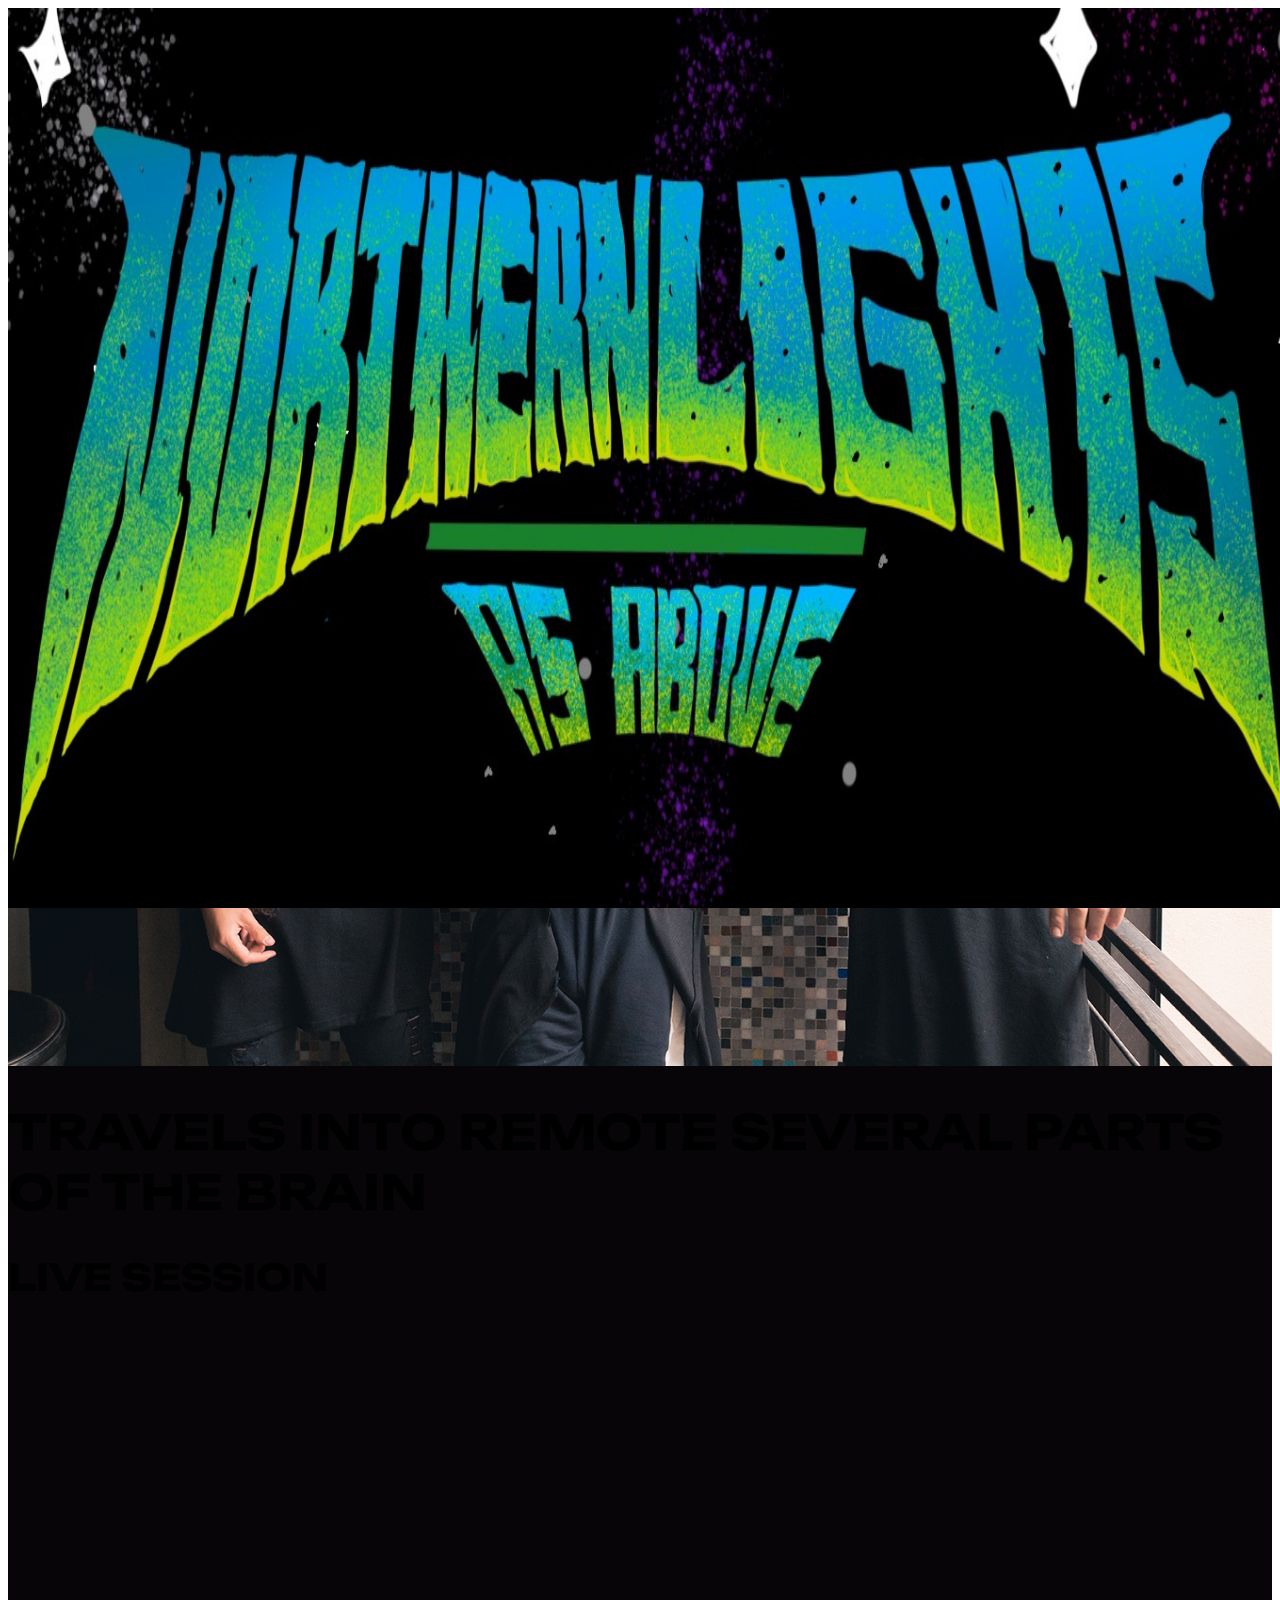
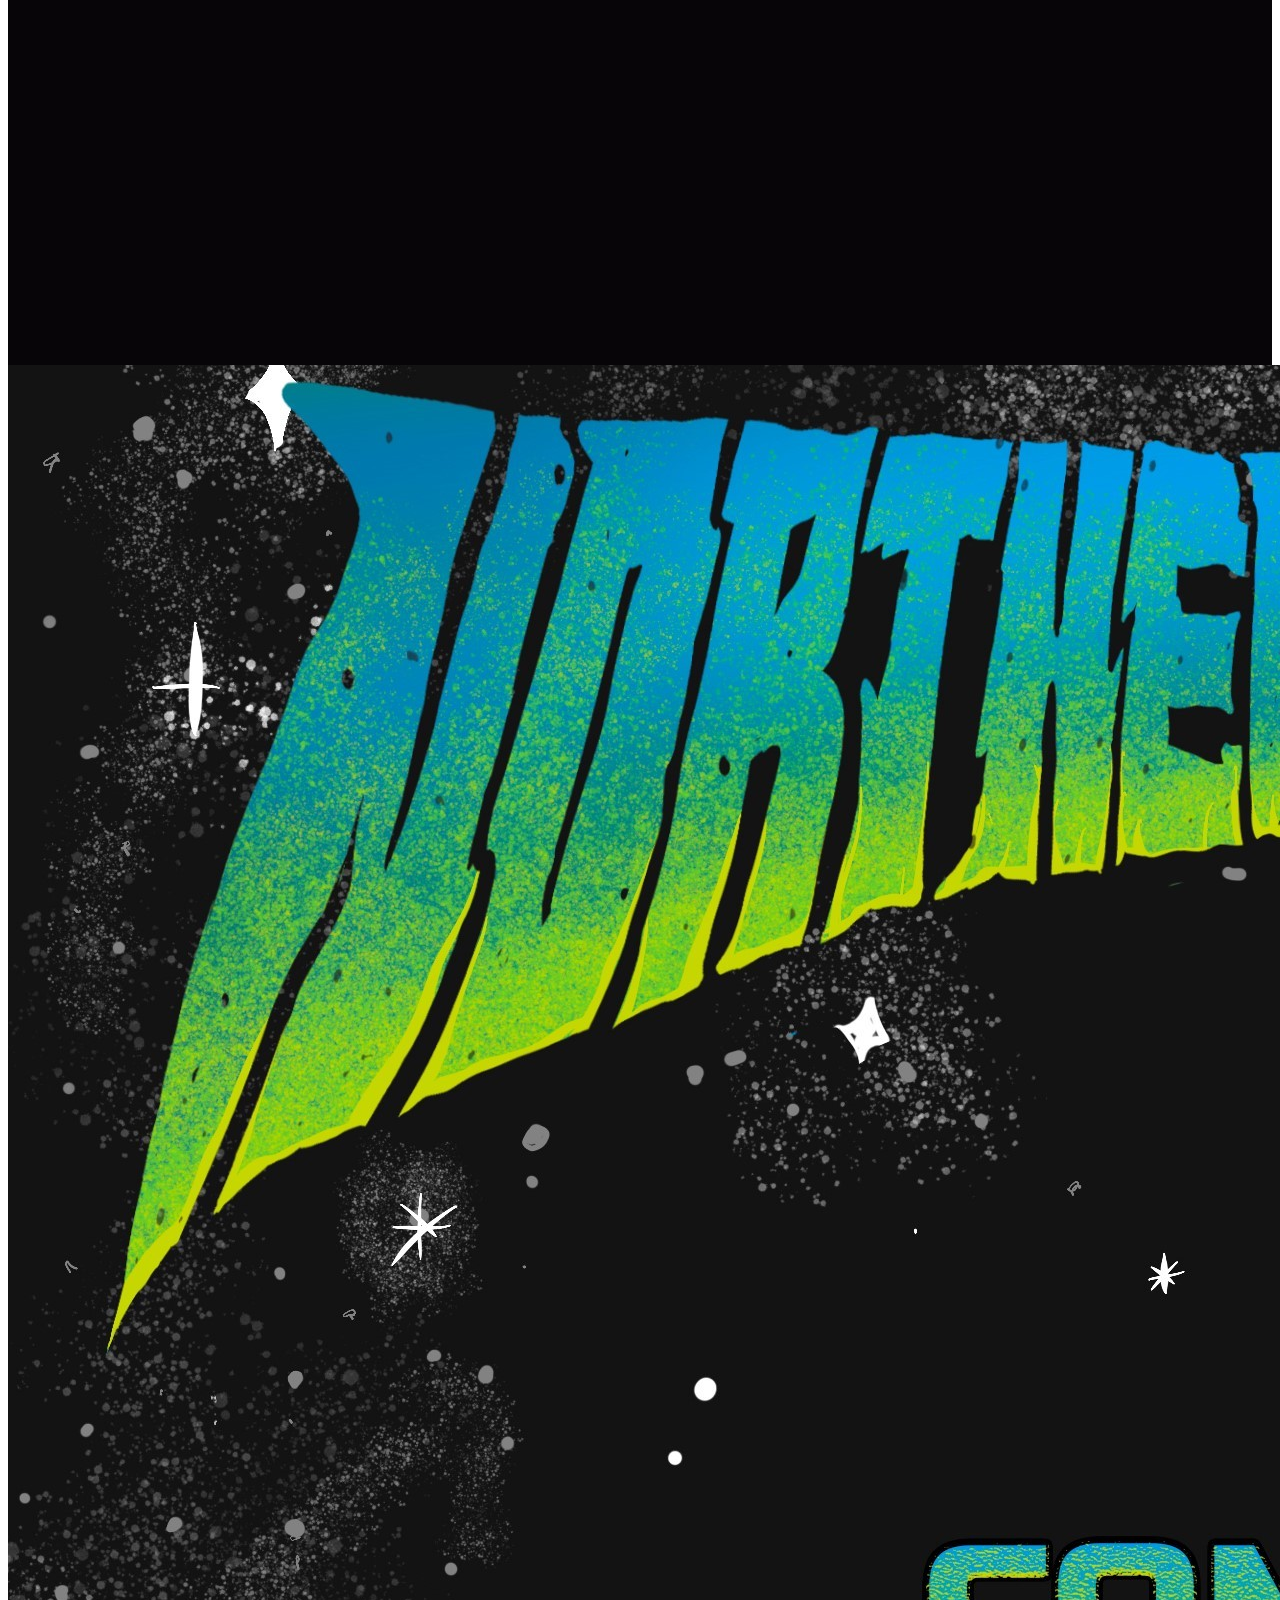
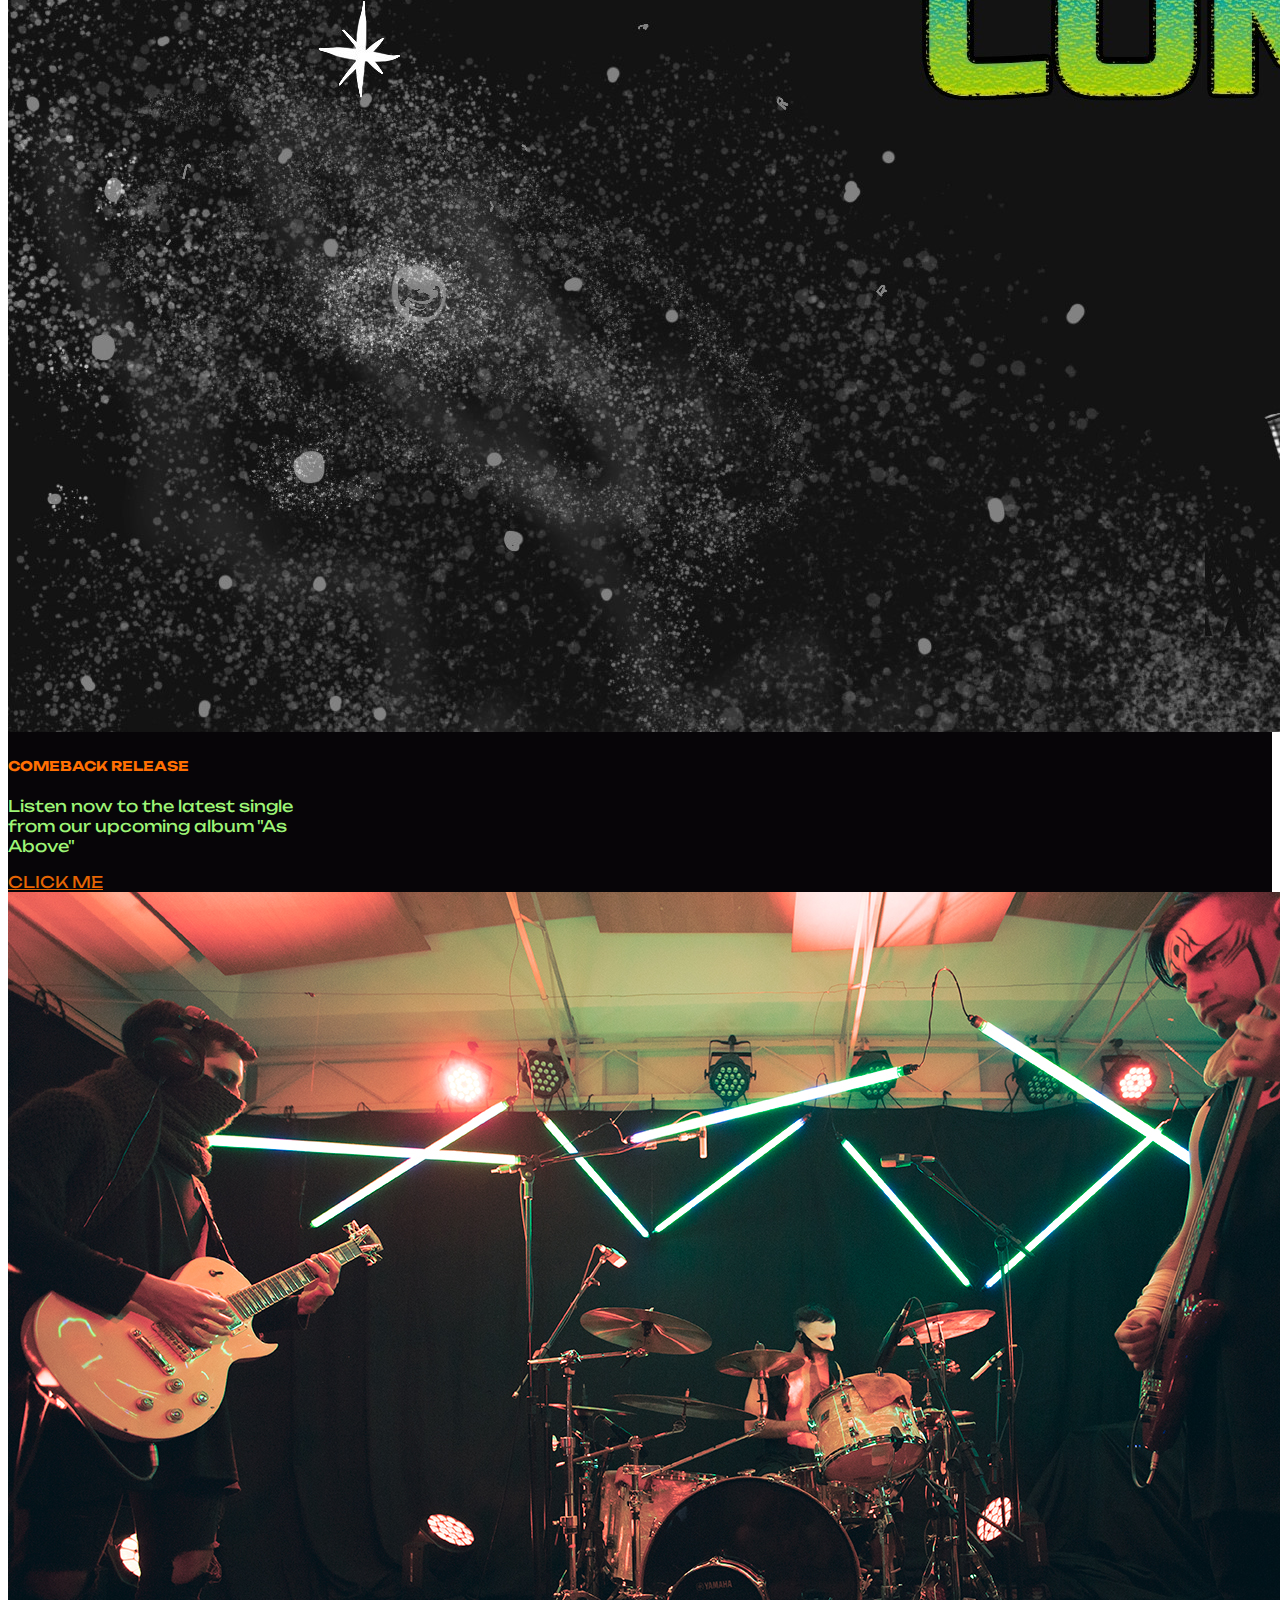
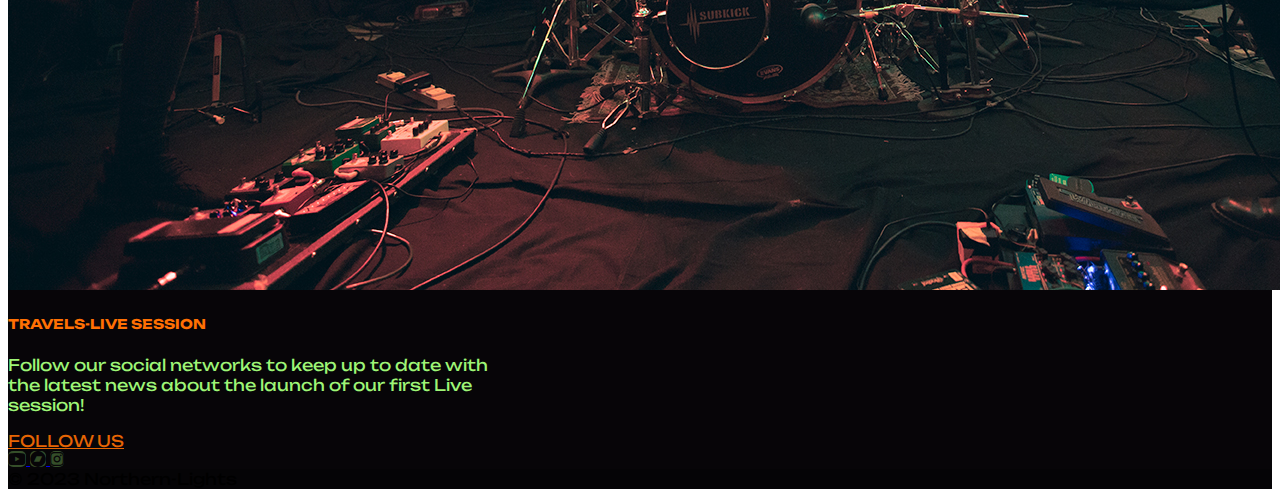
==== index.html @ 71d08b00 "Add files via upload" ====
<!DOCTYPE html>
<html lang="en">

<head>
    <meta charset="UTF-8">
    <meta http-equiv="X-UA-Compatible" content="IE=edge">
    <meta name="viewport" content="width=device-width, initial-scale=1.0">
    <link rel="stylesheet" href="./inicio.css">
    <link href=" https://cdn.jsdelivr.net/npm/bootstrap@5.3.0-alpha1/dist/css/bootstrap.min.css" rel="stylesheet"
        integrity="sha384-GLhlTQ8iRABdZLl6O3oVMWSktQOp6b7In1Zl3/Jr59b6EGGoI1aFkw7cmDA6j6gD" crossorigin="anonymous">
    <title>Northern-Lights Band</title>
    <link rel="stylesheet" href="https://fonts.googleapis.com/css?family=Unbounded">
    <link rel="stylesheet" href="https://cdn.jsdelivr.net/npm/@fortawesome/fontawesome-free@6.1.0/css/all.css">
</head>

<body>
    <img class="imagen-background mx-auto" src="./Logo.jpg" alt="backgroundnorthernlights">
    <div>
        <nav class="navbar navbar-expand-lg">
            <div class="container-fluid">
                <a class="navbar-brand" href="./index.html">
                    <img src="./Logo.jpg" alt="northernlightslogo" width="200" height="100">
                </a>
                <button class="navbar-toggler" id="toggle" type="button" data-bs-toggle="collapse"
                    data-bs-target="#navbarNav" aria-controls="navbarNav" aria-expanded="false"
                    aria-label="Toggle navigation">
                    <span class="navbar-toggler-icon"></span>
                </button>
                <div class="collapse navbar-collapse justify-content-center" id="navbarNav">
                    <ul class="navbar-nav">
                        <li class="nav-item p-5">
                            <a class="linknav" aria-current="page" href="#">MUSIC</a>
                        </li>
                        <li class="nav-item p-5">
                            <a class="linknav" href="#">PHOTOS</a>
                        </li>
                        <li class="nav-item p-5">
                            <a class="linknav" href="#">STORE</a>
                        </li>
                        <li class="nav-item p-5">
                            <a class="linknav" href="#">VIDEOS</a>
                        </li>
                    </ul>
                </div>
            </div>
        </nav>
    </div>
    <div class="background-comun">
        <img class="imagennorthern img-fluid mx-auto d-block" src="./inicio.jpg" alt="northernlights band">
        <div>
            <h1 class="travels text-center p-3 text-light mt-5 mb-5">TRAVELS INTO REMOTE SEVERAL PARTS OF THE BRAIN</h1>
            <h2 class="livesession text-center p-3 text-light mt-5 mb-5 text-decoration-underline">LIVE SESSION</h2>
            <iframe class="videonorther p-3 mt-4 mx-auto d-block" width="1030" height="630"
                src="https://www.youtube.com/embed/eTnHEaioax4" title="YouTube video player" frameborder="0"
                allow="accelerometer; autoplay; clipboard-write; encrypted-media; gyroscope; picture-in-picture; web-share"
                allowfullscreen></iframe>
        </div>
    </div>
    <div class="video-contenedor">
        <div class="noticias row container-fluid p-7 mx-auto">
            <div class="col-sm-6 mb-3 mb-sm-0">
                <div class="card w-100 h-100" style="width: 20rem;">
                    <div class="card-body">
                        <img src="./COMEBACK SINGLE COVER.jpg" class="card-img-top" alt="card comeback">
                        <h5 class="card-title mt-3" style="color: #ff7003;">COMEBACK RELEASE</h5>
                        <p class="textos card-text mb-5">Listen now to the latest single from our upcoming album "As
                            Above"</p>
                        <a href="https://www.youtube.com/watch?v=EMXuUAo618g" class="botones btn btn-light"
                            target="_blank" style="color: #ff7003; background-color: #070508;">CLICK ME</a>
                    </div>
                </div>
            </div>
            <div class="col-sm-6">
                <div class="card w-100 h-100" style="width: 30rem;">
                    <div class="card-body">
                        <img src="./mcl band.jpg" class="card-img-top p-3" alt="card travels">
                        <h5 class="card-title" style="color: #ff7003;">TRAVELS-LIVE SESSION</h5>
                        <p class="textos card-text">Follow our social networks to keep up to date with the latest
                            news about the launch of our first Live session!</p>
                        <a href="https://tr.ee/xsmIOCqrzA" target="_blank" class="botones btn btn-light"
                            style="color: #ff7003; background-color: #070508;">FOLLOW US</a>
                    </div>
                </div>
            </div>
        </div>
        </video>
    </div>
</img>


    <footer class="background-comun text-center text-light">
        <div class="container p-4 pb-0">
            <section class="mb-4">
                <a class="btn btn-floating m-3 " href="https://www.youtube.com/channel/UCT3QPhJLreroQFd37iPeT8A"
                    target="_blank" role="button">
                    <i class="redes p-2 fab fa-youtube"></i>
                </a>
                <a class="btn btn-floating m-3"
                    href="https://northern-lights-official.bandcamp.com/album/travels-into-several-remote-parts-of-the-brain-2021"
                    target="_blank" role="button">
                    <i class="redes p-2 fab fa-bandcamp"></i>
                </a>
                <a class="btn btn-floating m-3" href="https://www.instagram.com/northern.lights.band/?hl=es"
                    target="_blank" role="button">
                    <i class="redes p-2 fab fa-instagram"></i></a>
            </section>
        </div>

        <div class="copyright text-center p-3" style="background-color: rgba(0, 0, 0, 0.2);">© 2023 Northern-Lights</div>
    </footer>

    <script src="https://cdn.jsdelivr.net/npm/bootstrap@5.3.0-alpha1/dist/js/bootstrap.bundle.min.js"
        integrity="sha384-w76AqPfDkMBDXo30jS1Sgez6pr3x5MlQ1ZAGC+nuZB+EYdgRZgiwxhTBTkF7CXvN" crossorigin="anonymous">
        </script>
</body>

</html>
---- inicio.css ----
.navbar {
    background-color:  #070508;
    font-family: 'Unbounded', serif; 
}

.travels {
    font-family: 'Unbounded', serif;
    font-size: 3rem;
}

.livesession {
    font-family: 'Unbounded', serif;
    font-size: 2.3rem;
}

.copyright {
    font-family: 'Unbounded', serif;
}

#toggle {
    background-color: #119da1 ;
}

#toggle:hover {
    color:  #571f58;
    background-color: #57b12e;
}

.linknav {
    color:  #57b12e;
}

.linknav:hover {
    color:  #119da1;
}

.linknav:active {
    color:  #571f58;
}

.imagennorthern {
    width: 100%;
}

.background-comun {
    background-color: #070508;
}

.redes {
    background-color: #9ef576;
    border-radius: 5px;
    color: #070508;
    outline-color: #57b12e;
    opacity: 0.3;
}

.redes:hover {
    color:  #571f58;
    background-color: #119da1;
    -webkit-transform: scale(1.2);
    -ms-transform: scale(1.2);
    transform: scale(1.2);
    opacity: 1;
}

.videonorther {
    width:60%;
    background-color: #070508;
}

.card-body {
    background-color: #070508;
    font-family: 'Unbounded', serif;
}

.textos {
    font-family: 'Unbounded', serif;
    color: #9ef576;
}

.noticias {
    background-color: #070508;
    background-image: url(https://drive.google.com/file/d/1l8RbaQNGaGFQNEG_2U9p10iJ01mUK_BF/view?usp=sharing);

}

.botones {
    opacity: 0.9;
}

.video-contedor{
    position: absolute;
    z-index: -100;
    overflow: hidden;
}

.video-contedor video {
    position: absolute;
}

.imagen-background {
    position: absolute;
    width: 100%;
    height: 100%;
    z-index: 3;
    transition: 10000000000000000000s;
}

.imagen-background:hover {
    opacity: 0;
    transition: 2s;
}
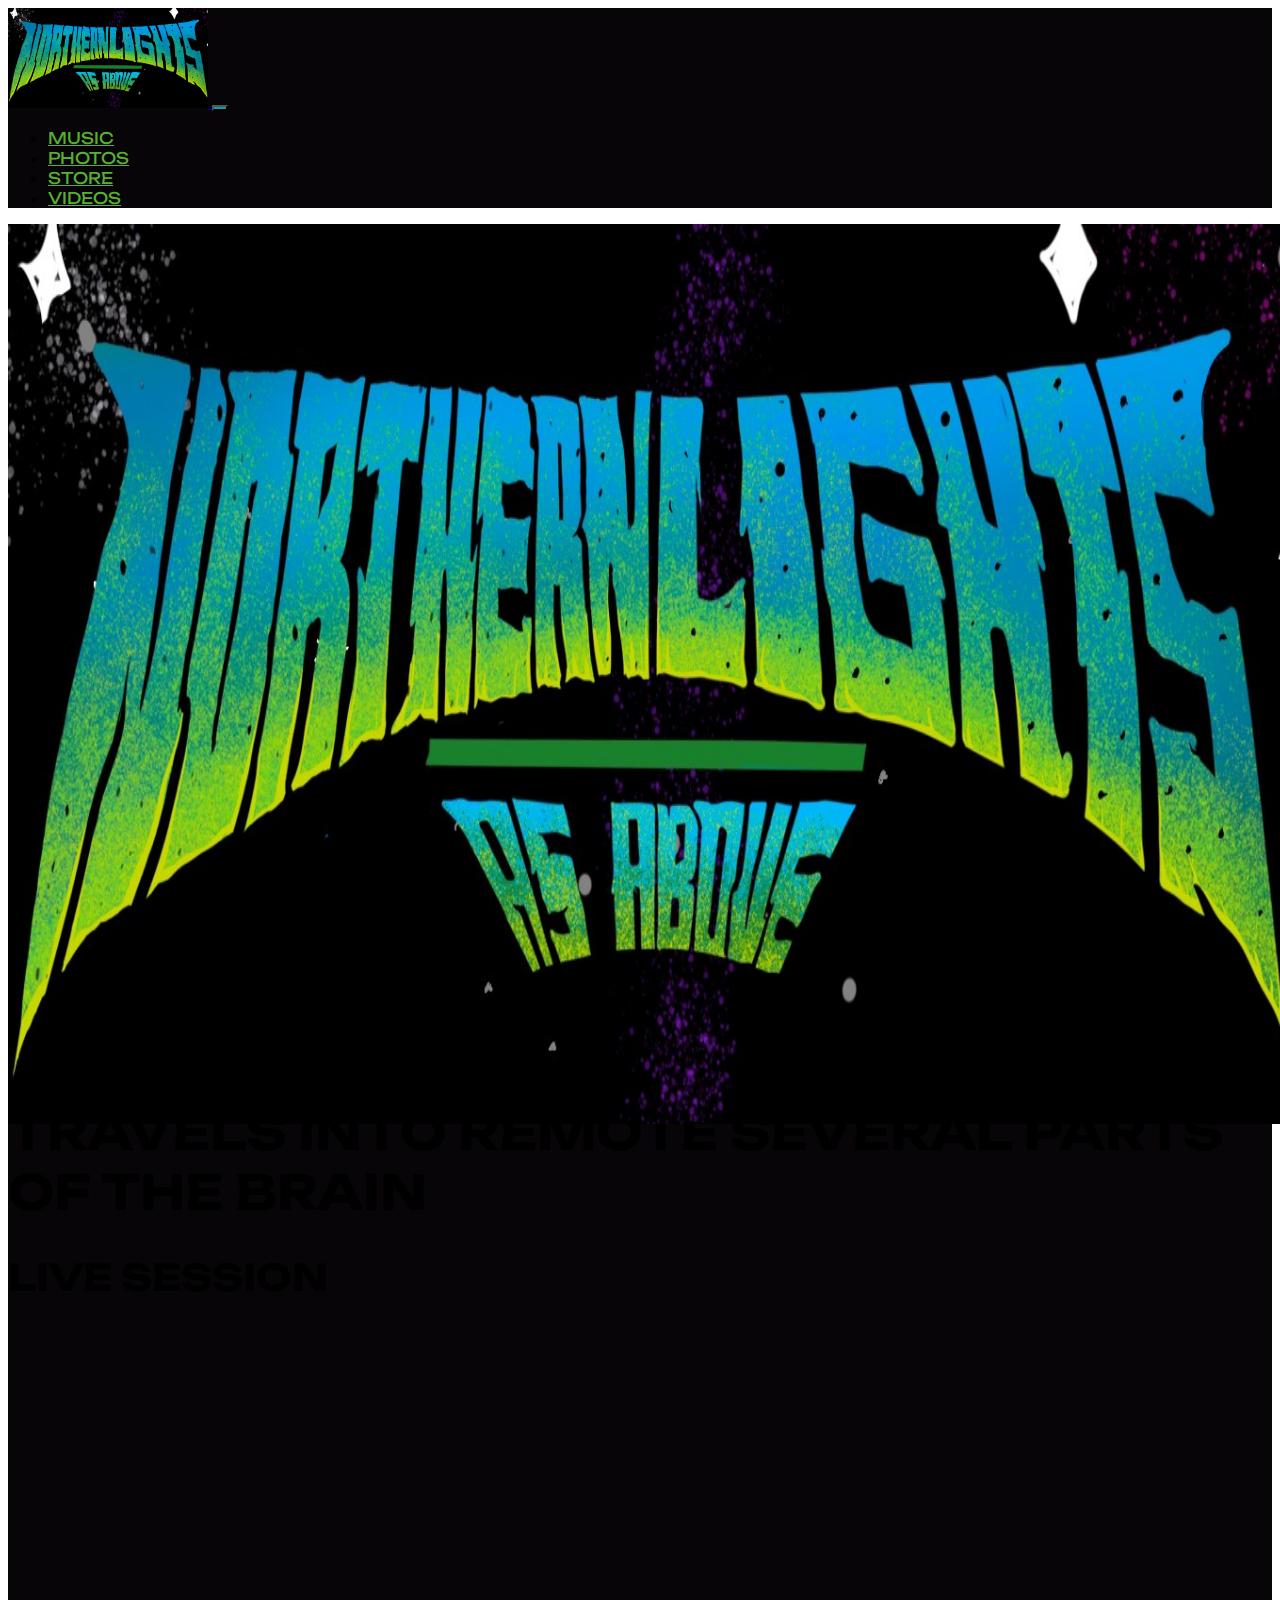
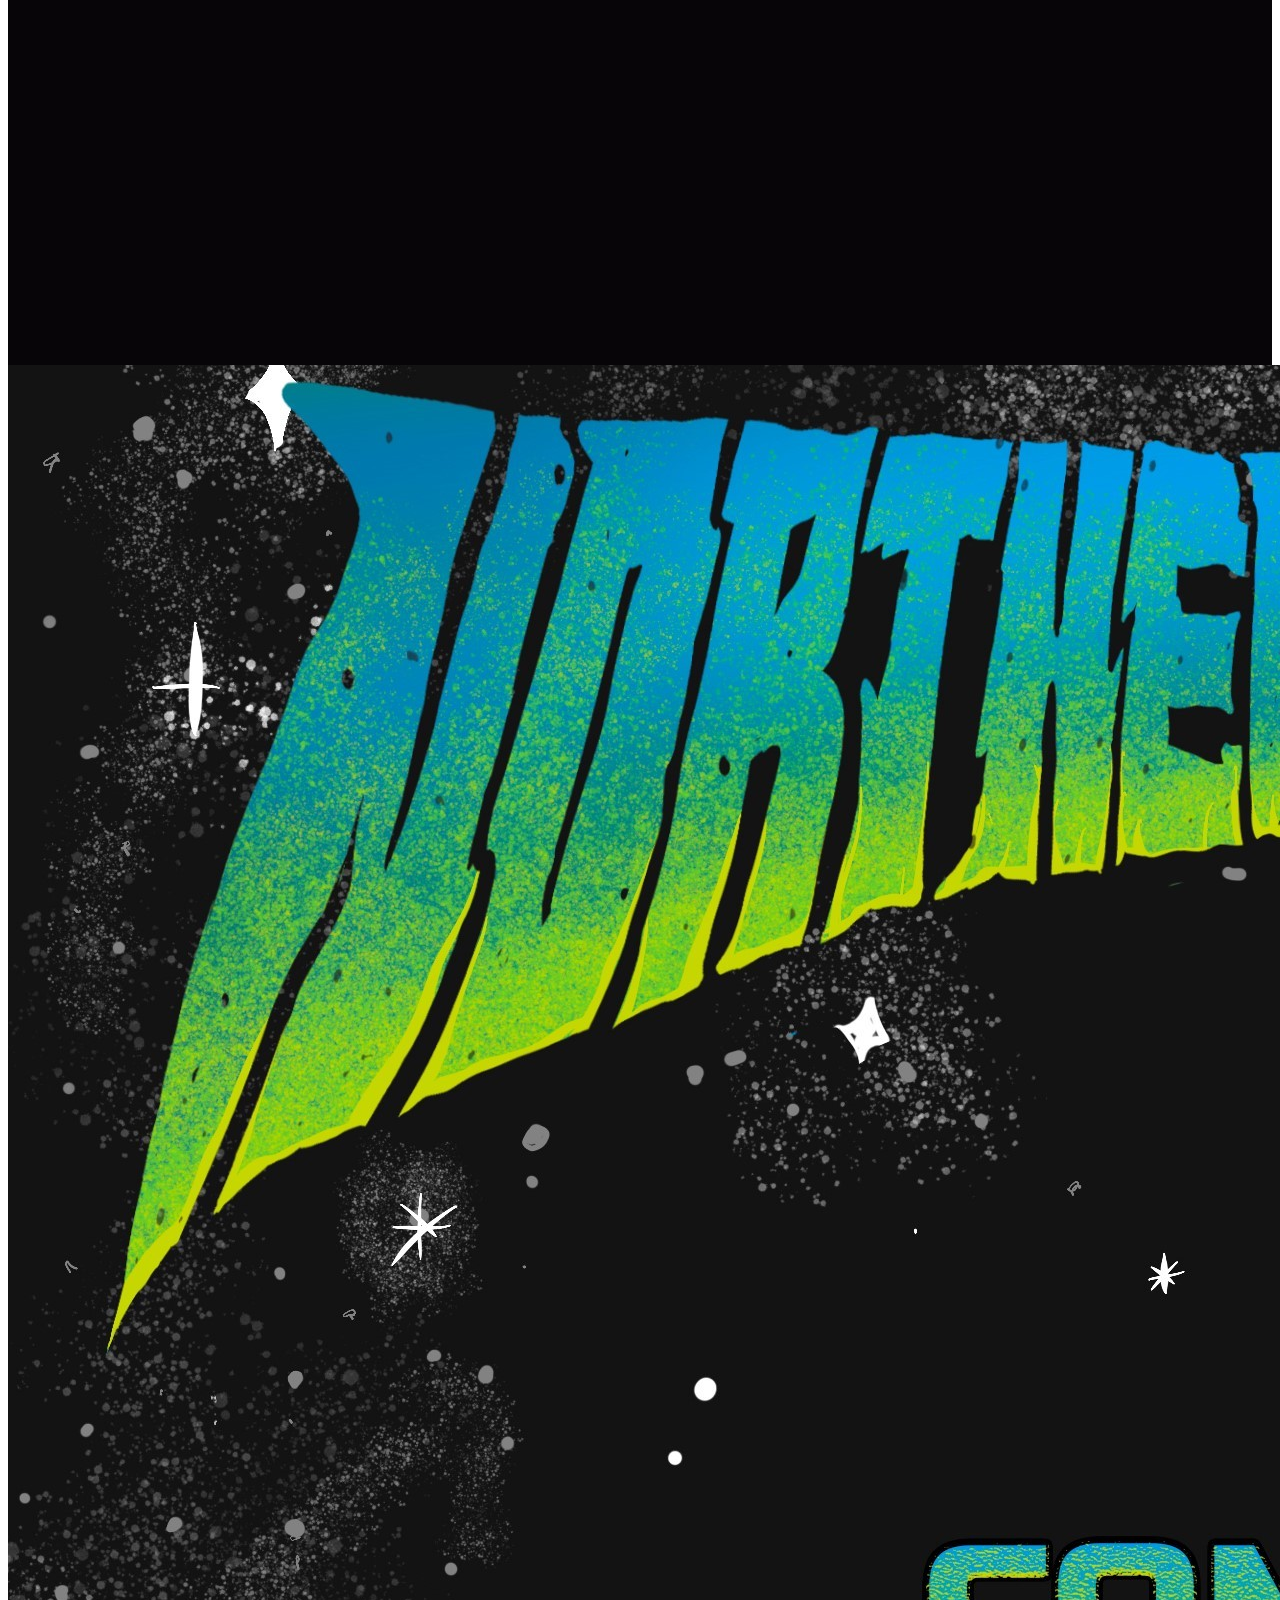
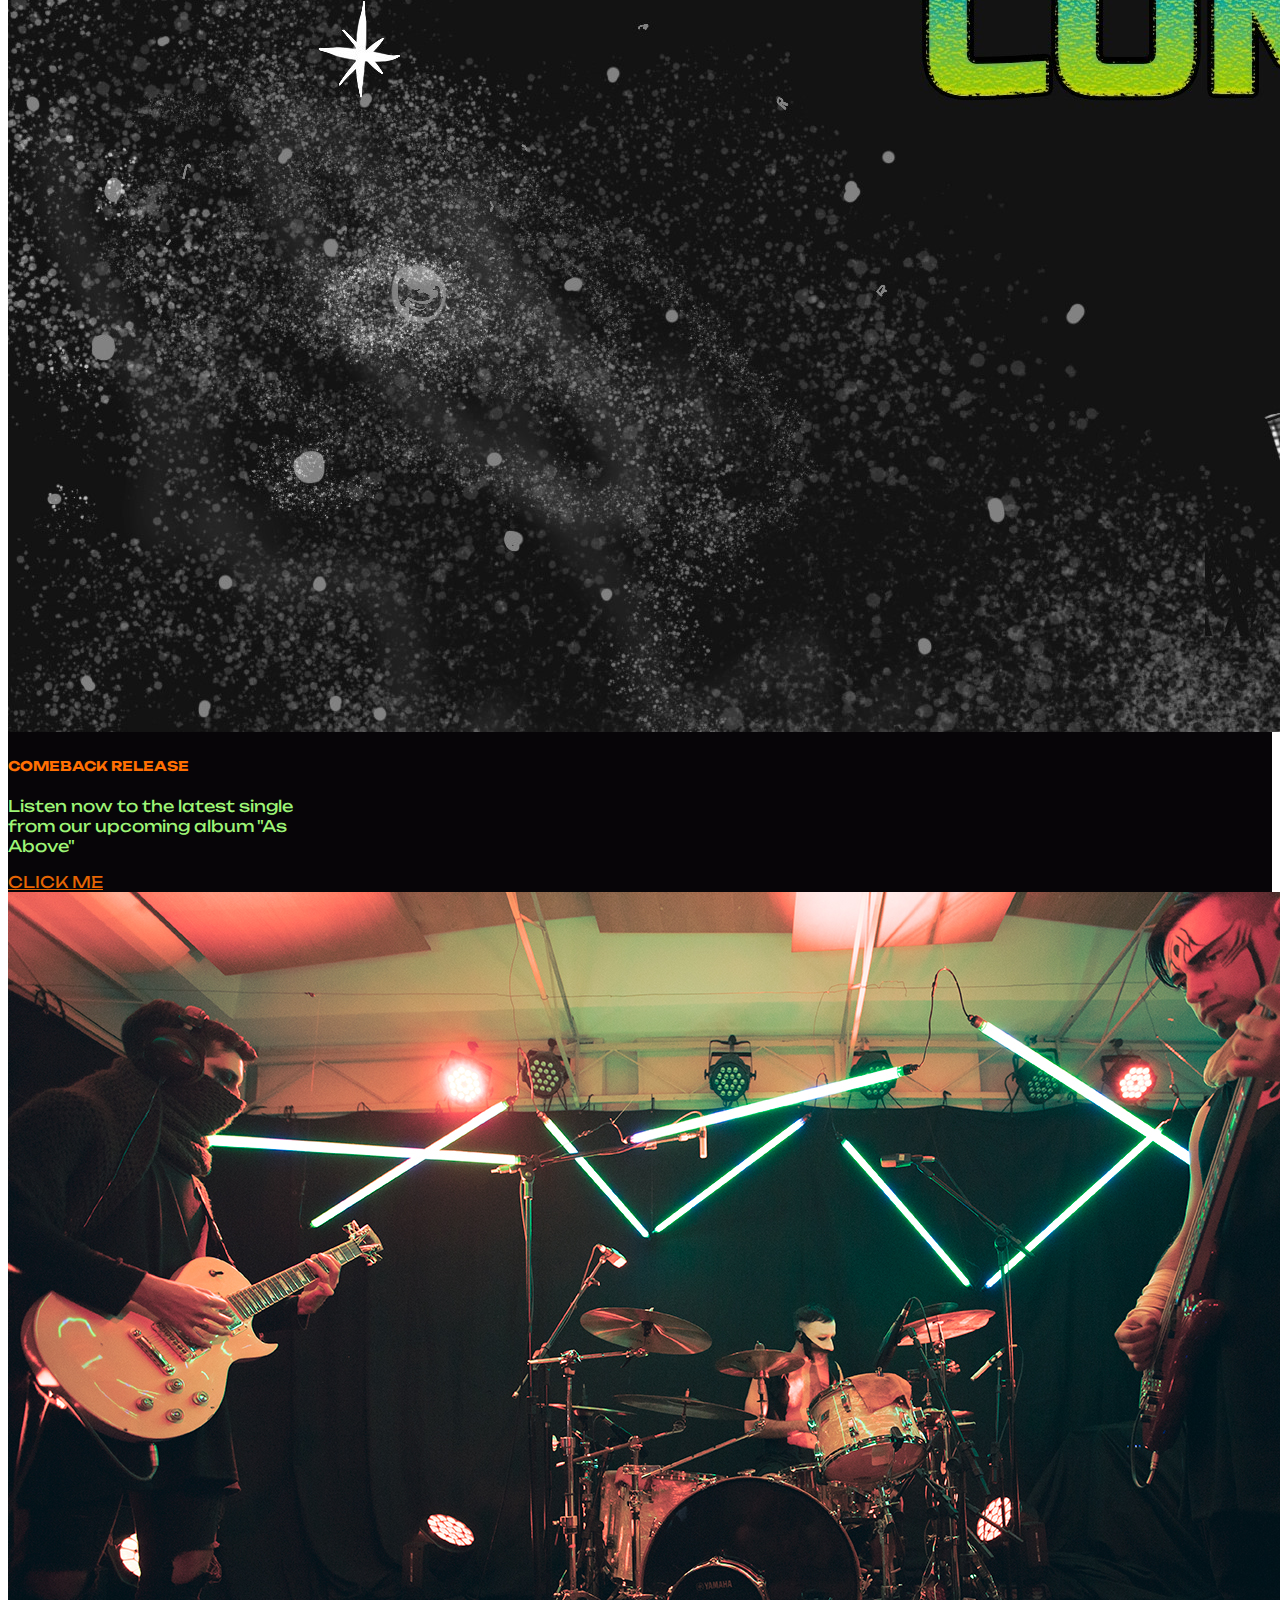
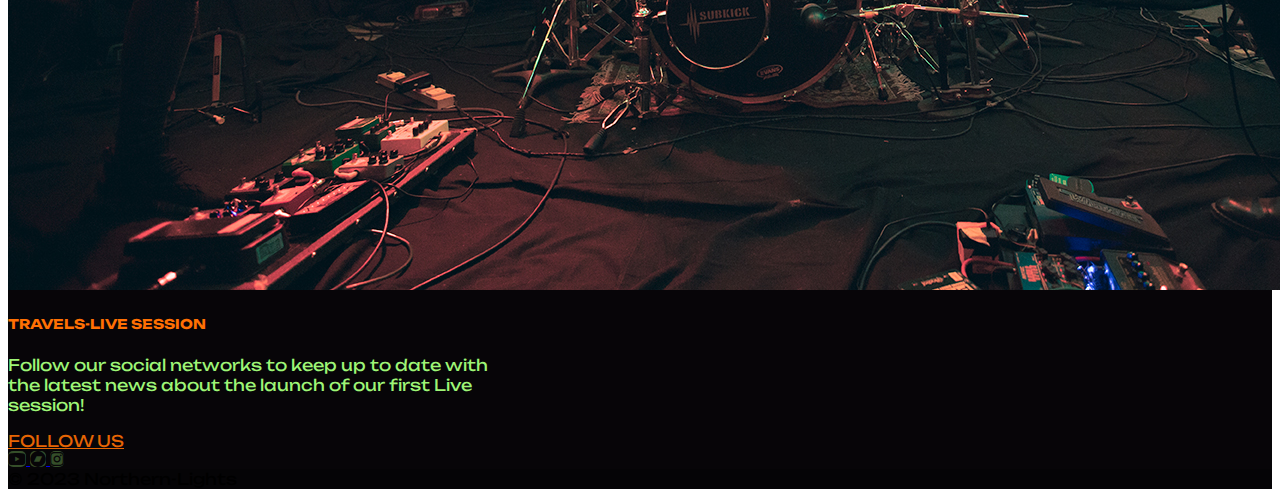
==== commit 3d6dc804: "Update index.html" ====
--- a/index.html
+++ b/index.html
@@ -14,7 +14,7 @@
 </head>
 
 <body>
-    <img class="imagen-background mx-auto" src="./Logo.jpg" alt="backgroundnorthernlights">
+    
     <div>
         <nav class="navbar navbar-expand-lg">
             <div class="container-fluid">
@@ -45,6 +45,7 @@
             </div>
         </nav>
     </div>
+ <img class="imagen-background mx-auto" src="./Logo.jpg" alt="backgroundnorthernlights">
     <div class="background-comun">
         <img class="imagennorthern img-fluid mx-auto d-block" src="./inicio.jpg" alt="northernlights band">
         <div>
@@ -114,4 +115,4 @@
         </script>
 </body>
 
-</html>+</html>
--- a/inicio.css
+++ b/inicio.css
@@ -102,7 +102,7 @@
     position: absolute;
     width: 100%;
     height: 100%;
-    z-index: 3;
+    z-index: +3;
     transition: 10000000000000000000s;
 }
 
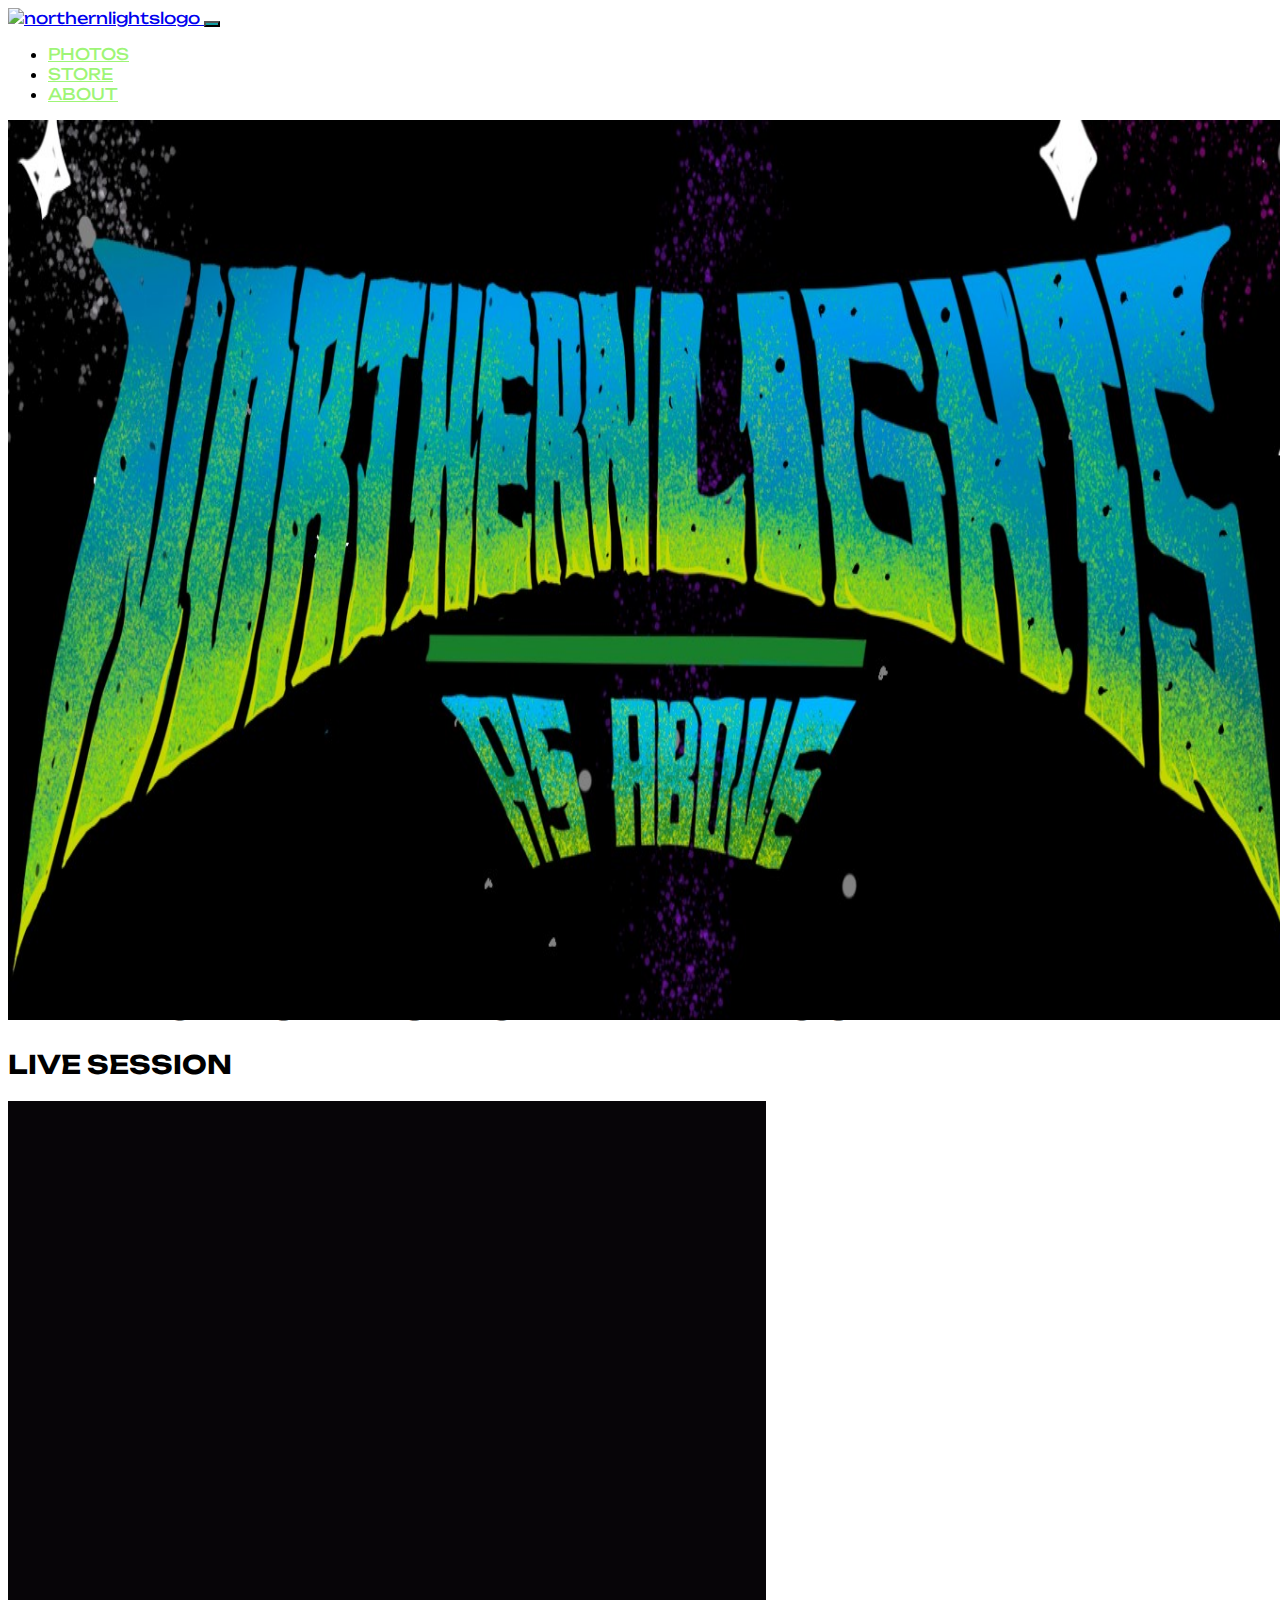
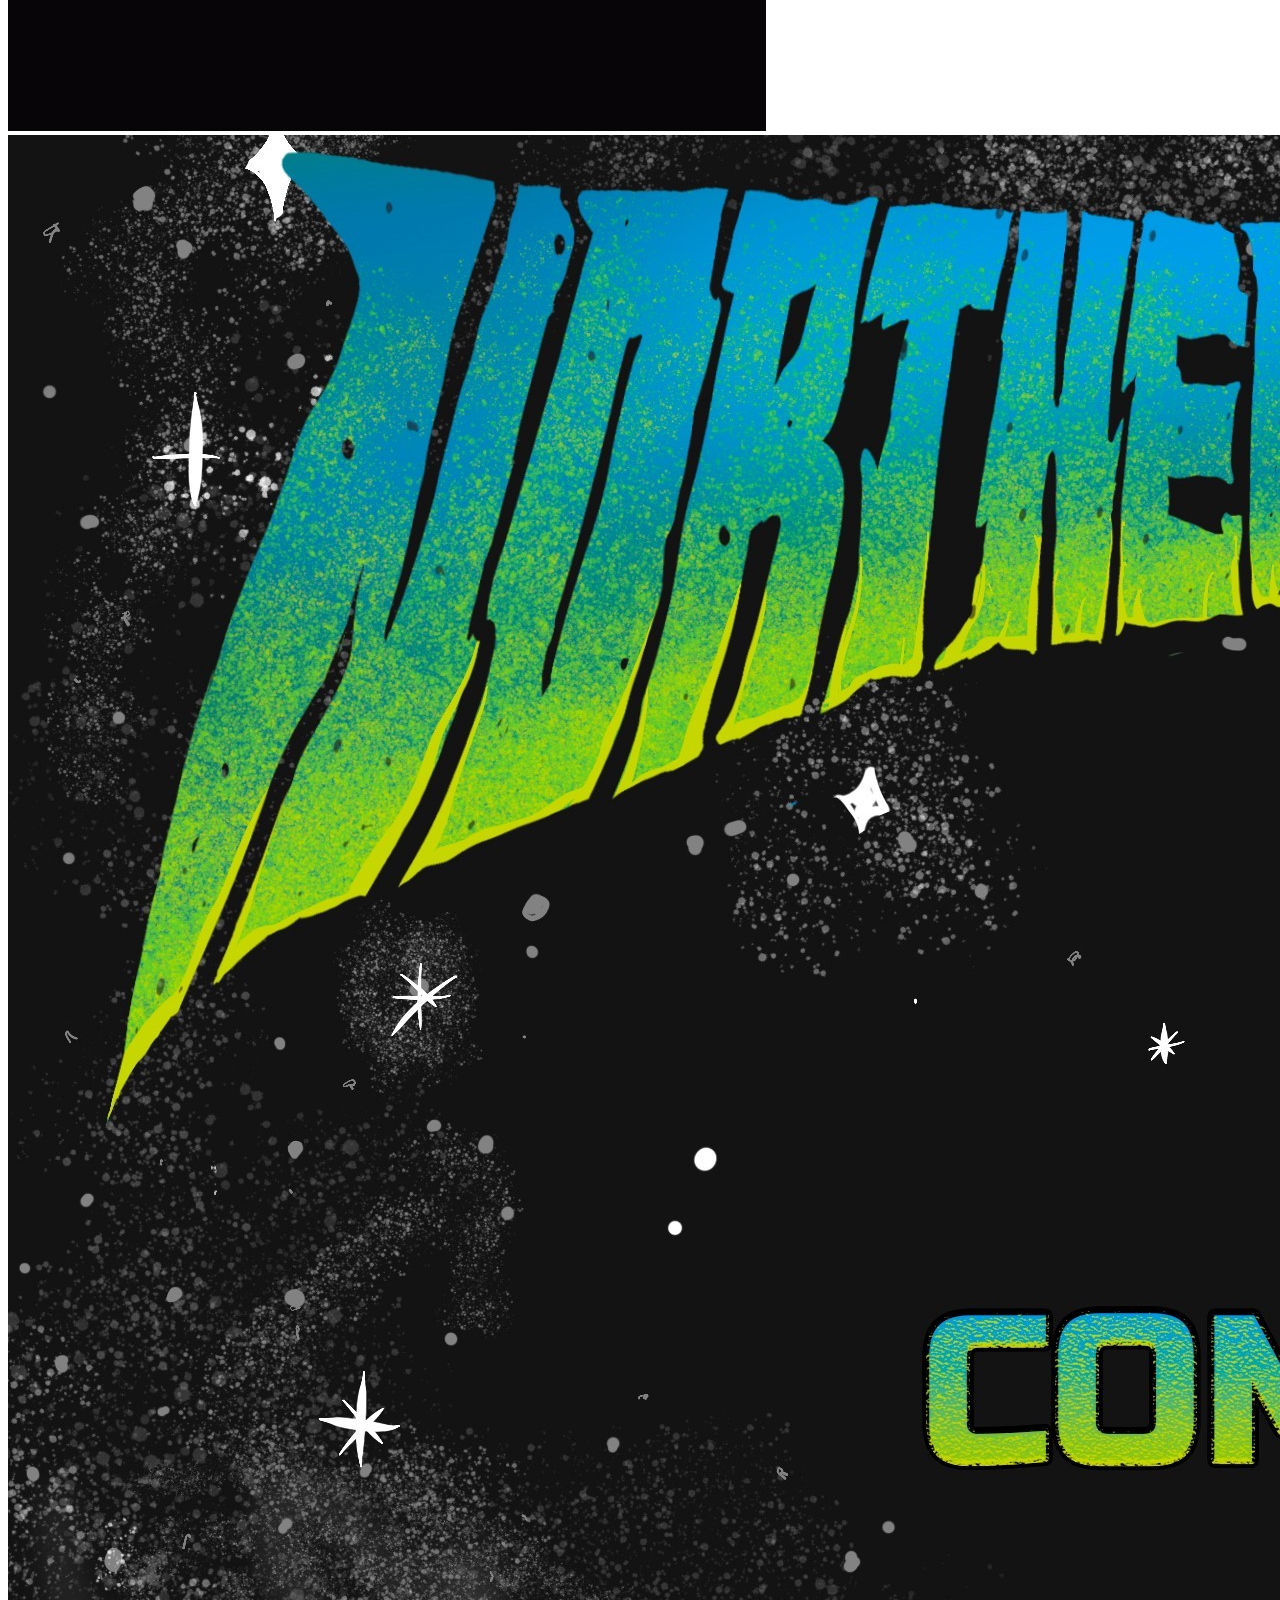
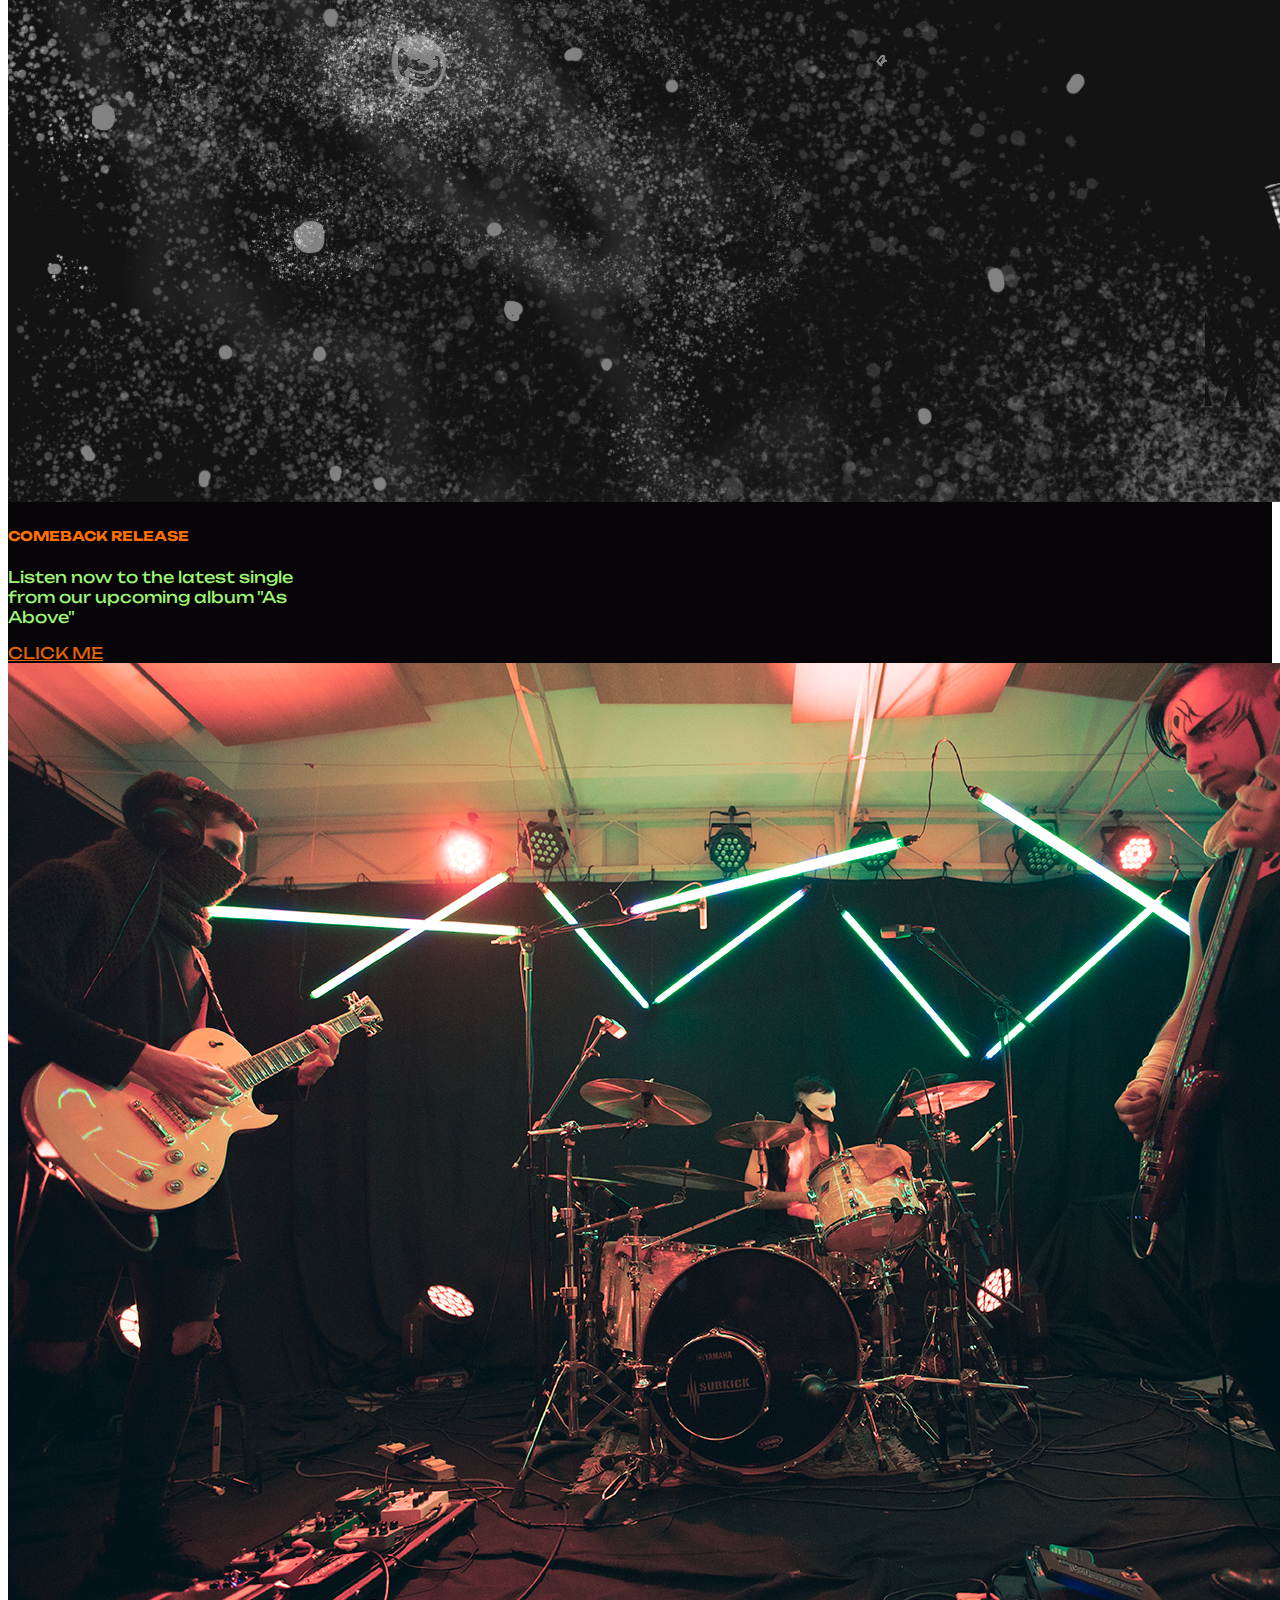
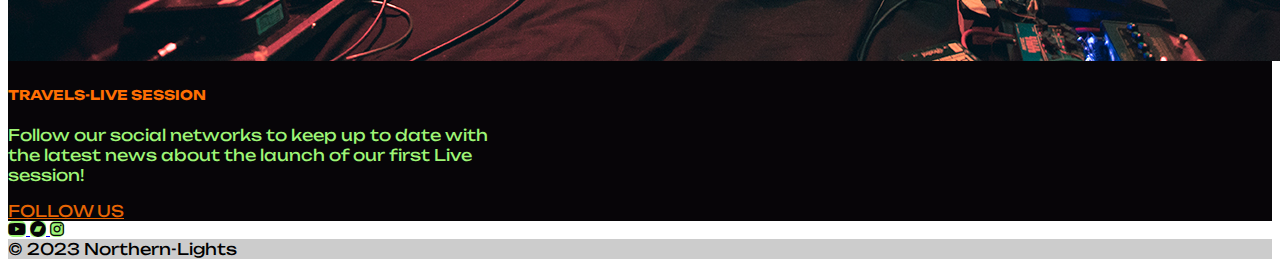
==== commit 7b424997: "Add files via upload" ====
--- a/index.html
+++ b/index.html
@@ -5,7 +5,7 @@
     <meta charset="UTF-8">
     <meta http-equiv="X-UA-Compatible" content="IE=edge">
     <meta name="viewport" content="width=device-width, initial-scale=1.0">
-    <link rel="stylesheet" href="./inicio.css">
+    <link rel="stylesheet" href="./style.css">
     <link href=" https://cdn.jsdelivr.net/npm/bootstrap@5.3.0-alpha1/dist/css/bootstrap.min.css" rel="stylesheet"
         integrity="sha384-GLhlTQ8iRABdZLl6O3oVMWSktQOp6b7In1Zl3/Jr59b6EGGoI1aFkw7cmDA6j6gD" crossorigin="anonymous">
     <title>Northern-Lights Band</title>
@@ -14,38 +14,35 @@
 </head>
 
 <body>
-    
+
     <div>
         <nav class="navbar navbar-expand-lg">
             <div class="container-fluid">
                 <a class="navbar-brand" href="./index.html">
-                    <img src="./Logo.jpg" alt="northernlightslogo" width="200" height="100">
+                    <img src="./Band name Only.png" alt="northernlightslogo" width="250" height="90">
                 </a>
                 <button class="navbar-toggler" id="toggle" type="button" data-bs-toggle="collapse"
                     data-bs-target="#navbarNav" aria-controls="navbarNav" aria-expanded="false"
                     aria-label="Toggle navigation">
                     <span class="navbar-toggler-icon"></span>
                 </button>
-                <div class="collapse navbar-collapse justify-content-center" id="navbarNav">
+                <div class="collapse navbar-collapse justify-content-center " id="navbarNav">
                     <ul class="navbar-nav">
                         <li class="nav-item p-5">
-                            <a class="linknav" aria-current="page" href="#">MUSIC</a>
+                            <a class="linknav"href="./photos.html">PHOTOS</a>
                         </li>
                         <li class="nav-item p-5">
-                            <a class="linknav" href="#">PHOTOS</a>
+                            <a class="linknav" href="./store.html">STORE</a>
                         </li>
                         <li class="nav-item p-5">
-                            <a class="linknav" href="#">STORE</a>
-                        </li>
-                        <li class="nav-item p-5">
-                            <a class="linknav" href="#">VIDEOS</a>
+                            <a class="linknav" href="./aboutus.html">ABOUT</a>
                         </li>
                     </ul>
                 </div>
             </div>
         </nav>
     </div>
- <img class="imagen-background mx-auto" src="./Logo.jpg" alt="backgroundnorthernlights">
+    <img class="imagen-background img-fluid d-none d-xxl-block" src="./Logo.jpg" alt="backgroundnorthernlights">
     <div class="background-comun">
         <img class="imagennorthern img-fluid mx-auto d-block" src="./inicio.jpg" alt="northernlights band">
         <div>
@@ -62,7 +59,7 @@
             <div class="col-sm-6 mb-3 mb-sm-0">
                 <div class="card w-100 h-100" style="width: 20rem;">
                     <div class="card-body">
-                        <img src="./COMEBACK SINGLE COVER.jpg" class="card-img-top" alt="card comeback">
+                        <img src="./COMEBACK SINGLE COVER.jpg" class="card-img-top img-fluid" alt="card comeback">
                         <h5 class="card-title mt-3" style="color: #ff7003;">COMEBACK RELEASE</h5>
                         <p class="textos card-text mb-5">Listen now to the latest single from our upcoming album "As
                             Above"</p>
@@ -74,7 +71,7 @@
             <div class="col-sm-6">
                 <div class="card w-100 h-100" style="width: 30rem;">
                     <div class="card-body">
-                        <img src="./mcl band.jpg" class="card-img-top p-3" alt="card travels">
+                        <img src="./mcl band.jpg" class="card-img-top img-fluid p-3" alt="card travels">
                         <h5 class="card-title" style="color: #ff7003;">TRAVELS-LIVE SESSION</h5>
                         <p class="textos card-text">Follow our social networks to keep up to date with the latest
                             news about the launch of our first Live session!</p>
@@ -86,7 +83,7 @@
         </div>
         </video>
     </div>
-</img>
+    </img>
 
 
     <footer class="background-comun text-center text-light">
@@ -107,7 +104,8 @@
             </section>
         </div>
 
-        <div class="copyright text-center p-3" style="background-color: rgba(0, 0, 0, 0.2);">© 2023 Northern-Lights</div>
+        <div class="copyright text-center p-3" style="background-color: rgba(0, 0, 0, 0.2);">© 2023 Northern-Lights
+        </div>
     </footer>
 
     <script src="https://cdn.jsdelivr.net/npm/bootstrap@5.3.0-alpha1/dist/js/bootstrap.bundle.min.js"
@@ -115,4 +113,4 @@
         </script>
 </body>
 
-</html>
+</html>--- a/style.css
+++ b/style.css
@@ -0,0 +1,125 @@
+body {
+    background-image: url(./Star\ BG.png);
+}
+
+
+.navbar {
+    font-family: 'Unbounded', serif; 
+}
+
+.travels {
+    font-family: 'Unbounded', serif;
+    font-size: 2.5vw;
+}
+
+.livesession {
+    font-family: 'Unbounded', serif;
+    font-size: 2vw;
+}
+
+.copyright {
+    font-family: 'Unbounded', serif;
+}
+
+#toggle {
+    background-color: #119da1 ;
+}
+
+#toggle:hover {
+    color:  #571f58;
+    background-color: #57b12e;
+}
+
+.linknav {
+    color:  #9ef576;
+}
+
+.linknav:hover {
+    color:  #119da1;
+}
+
+.linknav:active {
+    color:  #571f58;
+}
+
+.imagennorthern {
+    width: 100%;
+}
+
+.redes {
+    background-color: #9ef576;
+    border-radius: 5px;
+    color: #070508;
+    outline-color: #57b12e;
+    opacity: 1;
+}
+
+.redes:hover {
+    color:  #571f58;
+    background-color: #119da1;
+    -webkit-transform: scale(1.2);
+    -ms-transform: scale(1.2);
+    transform: scale(1.2);
+    opacity: 1;
+}
+
+.videonorther {
+    width:60%;
+    background-color: #070508;
+}
+
+.card-body {
+    background-color: #070508;
+    font-family: 'Unbounded', serif;
+}
+
+.textos {
+    font-family: 'Unbounded', serif;
+    color: #9ef576;
+}
+
+.noticias {
+    background-color: #070508;
+    background-image: url(https://drive.google.com/file/d/1l8RbaQNGaGFQNEG_2U9p10iJ01mUK_BF/view?usp=sharing);
+
+}
+
+.botones {
+    opacity: 0.9;
+    border-color: #9ef576 !important;
+}
+
+.botones:hover {
+    opacity: 1 !important;
+    background-color: #bc1fbe !important;
+    color: #070508 !important;
+    scale: 1.1;
+    transition: 1s;
+}
+
+.video-contedor{
+    position: absolute;
+    z-index: -100;
+    overflow: hidden;
+}
+
+.video-contedor video {
+    position: absolute;
+}
+
+.imagen-background {
+    position: absolute;
+    width: 100%;
+    height: 100%;
+    z-index: 3;
+    transition: 10000000000000000000s;
+}
+
+.imagen-background:hover {
+    opacity: 0;
+    transition: 1.5s;
+}
+
+.card {
+    border: 0cm !important;
+}
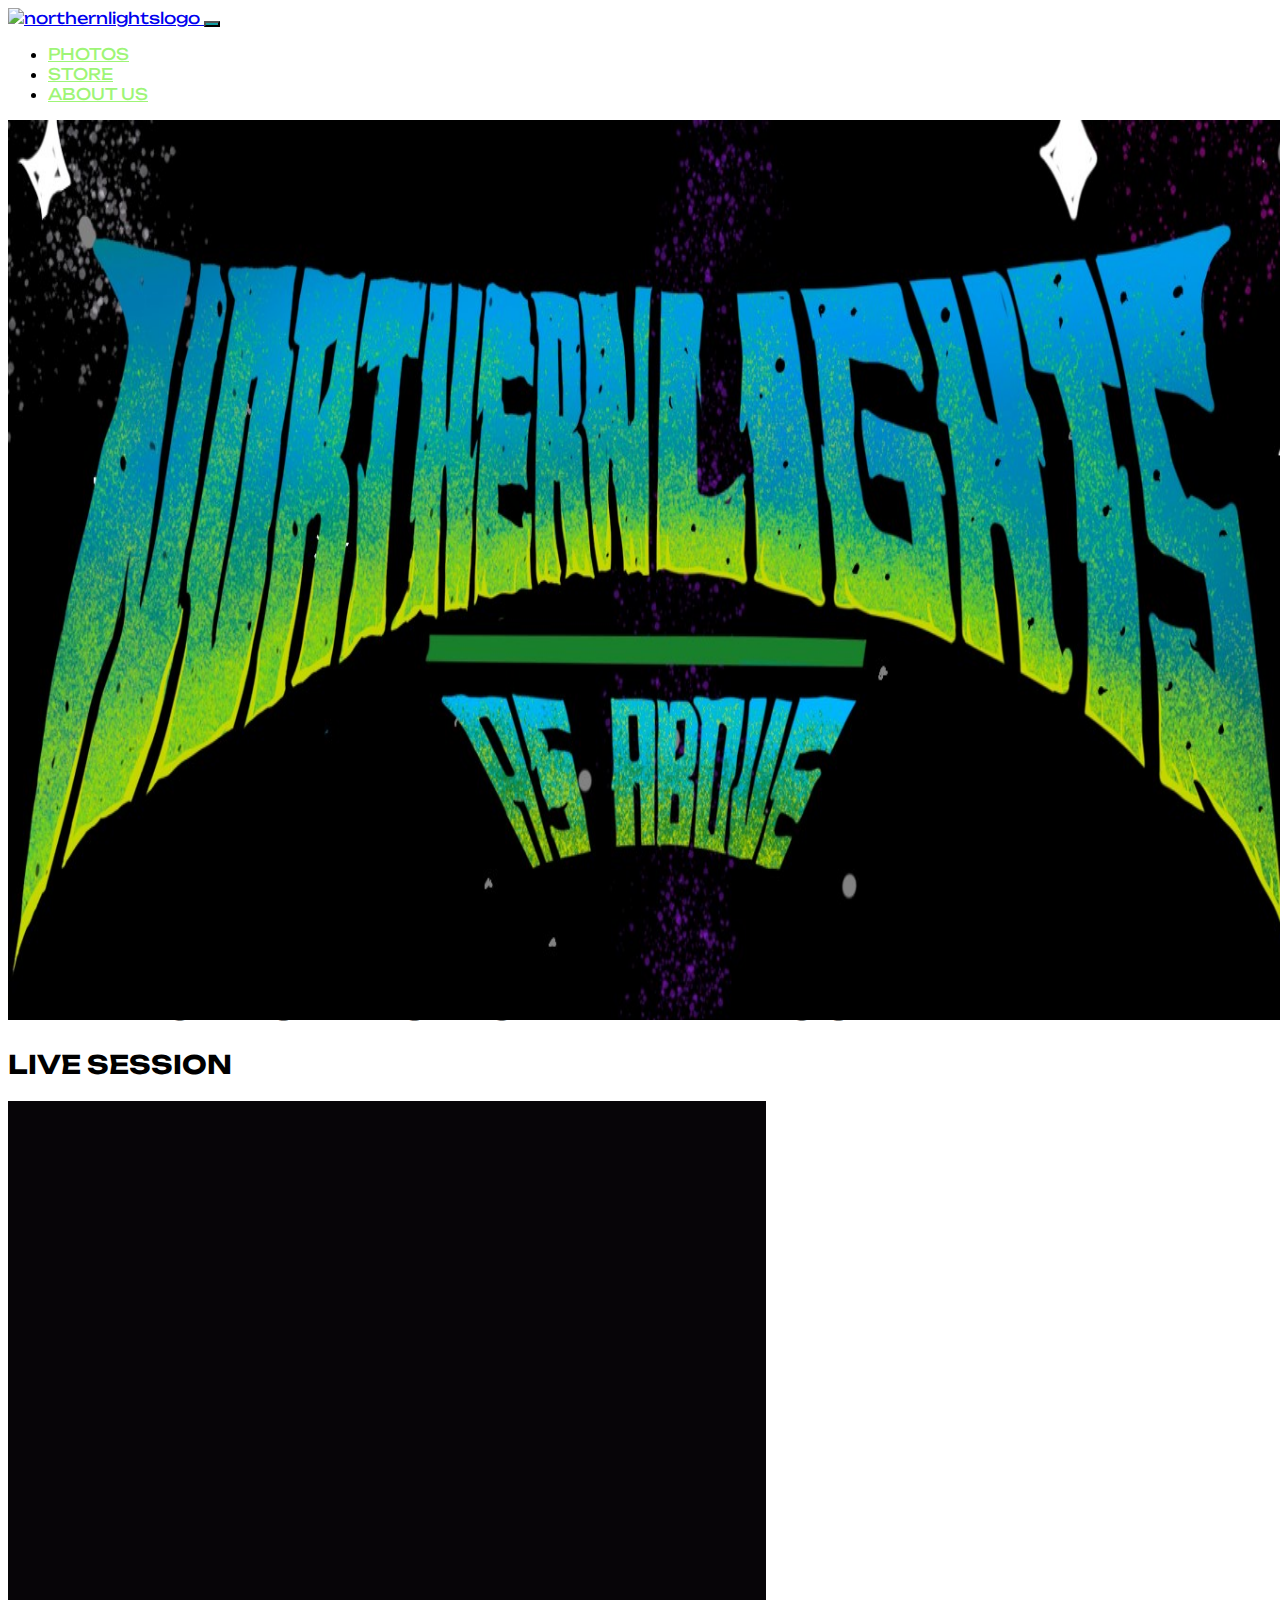
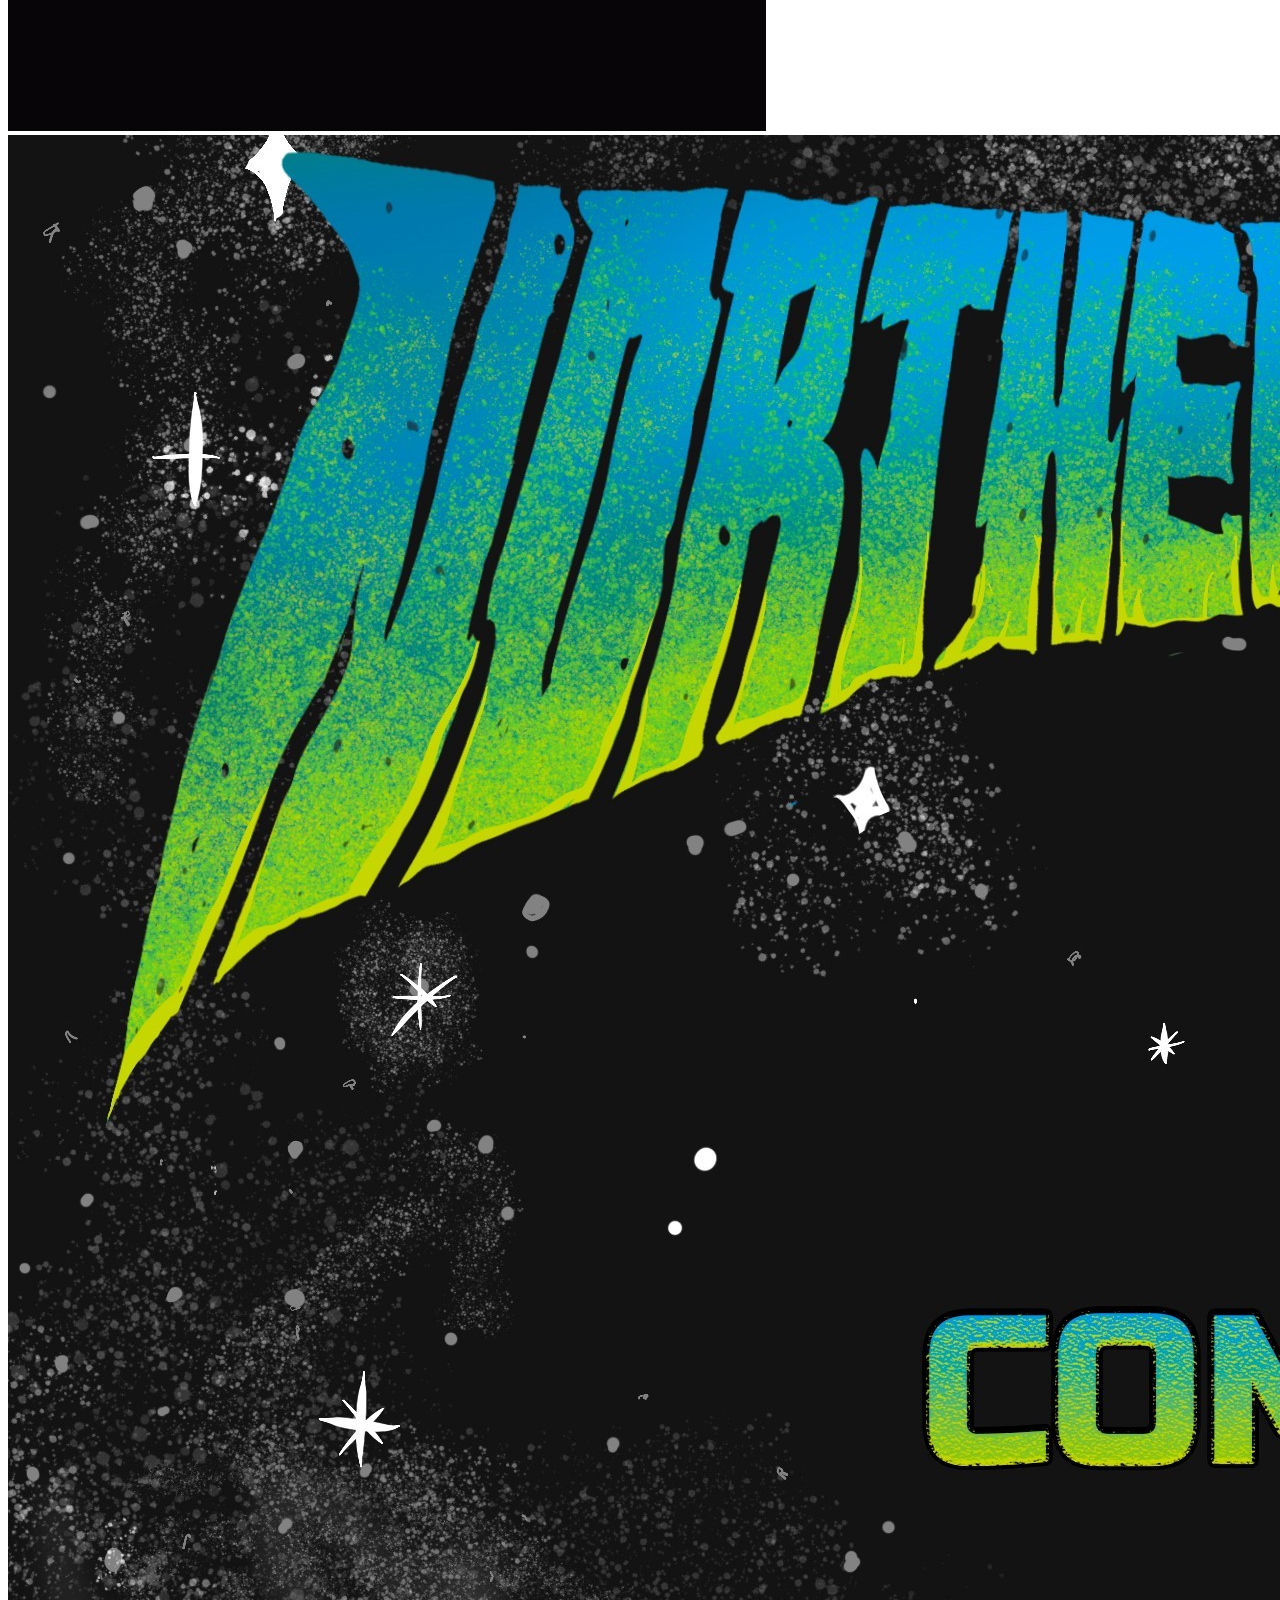
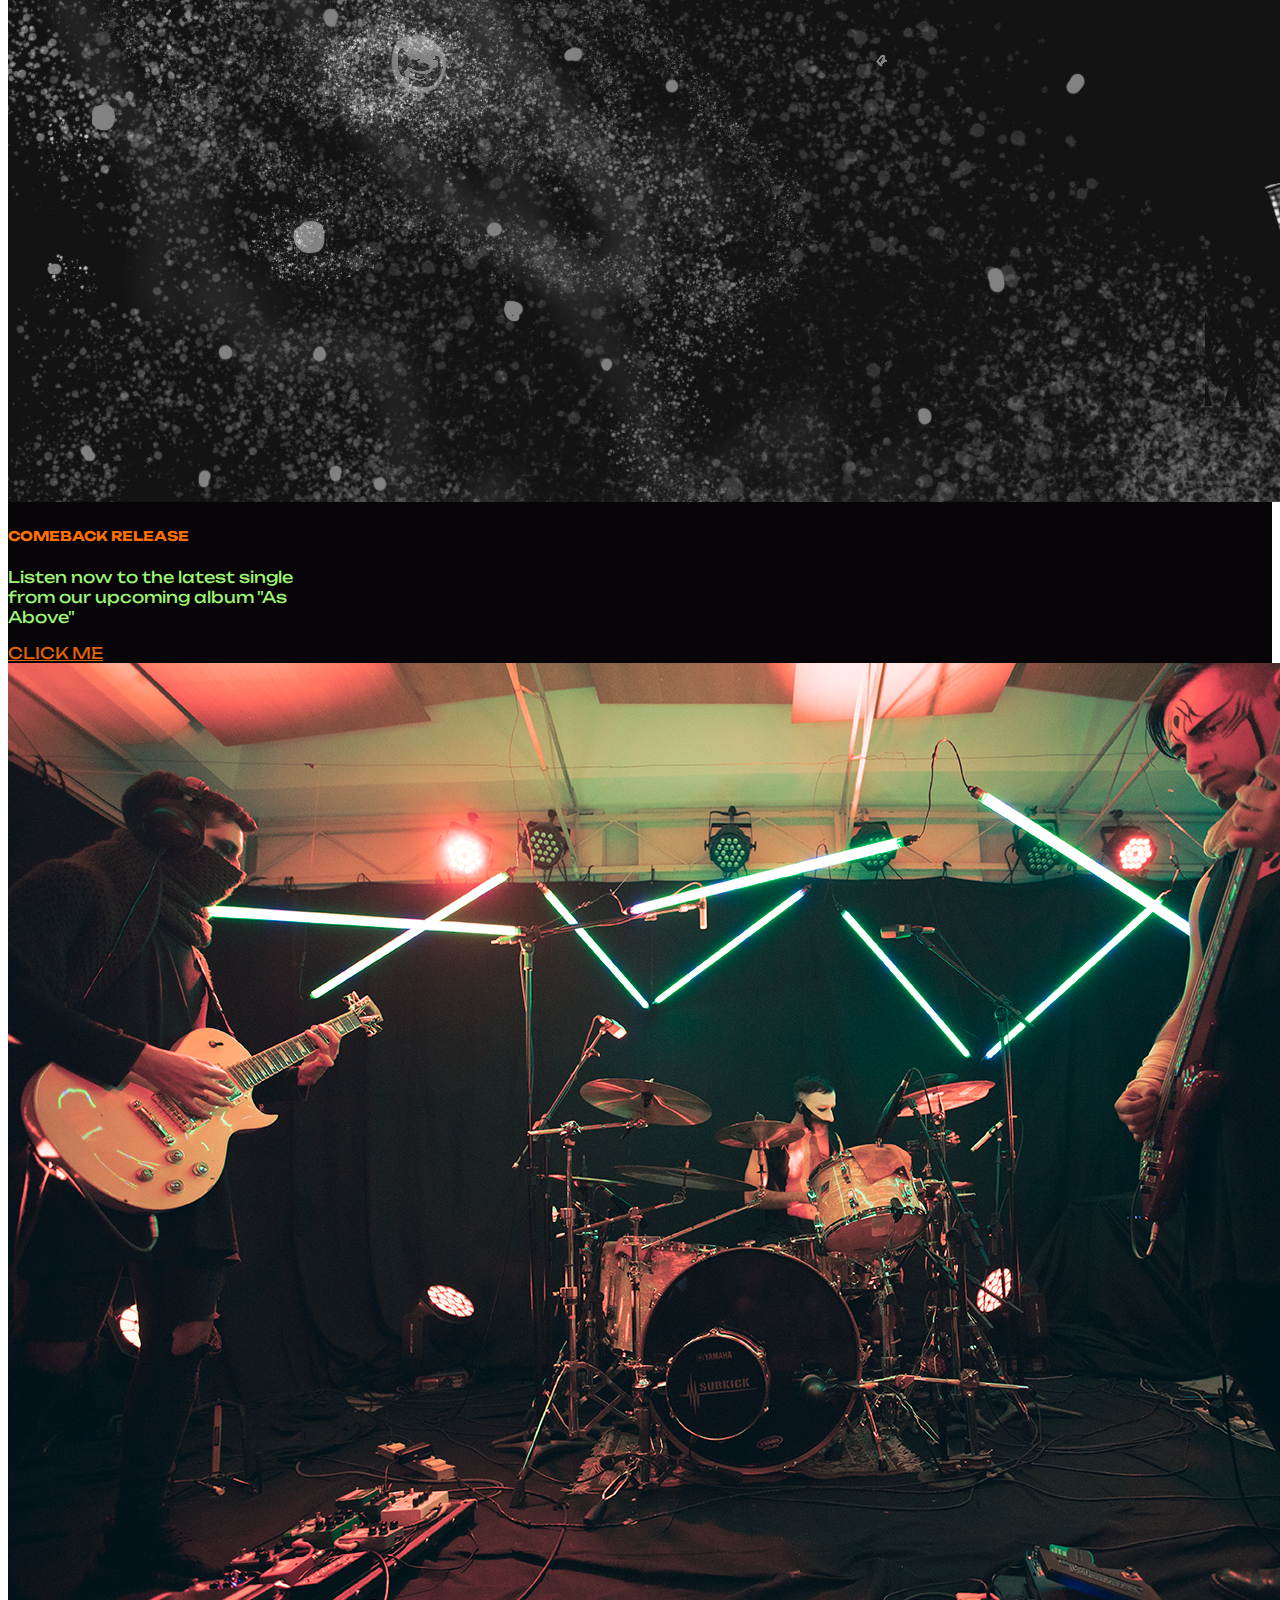
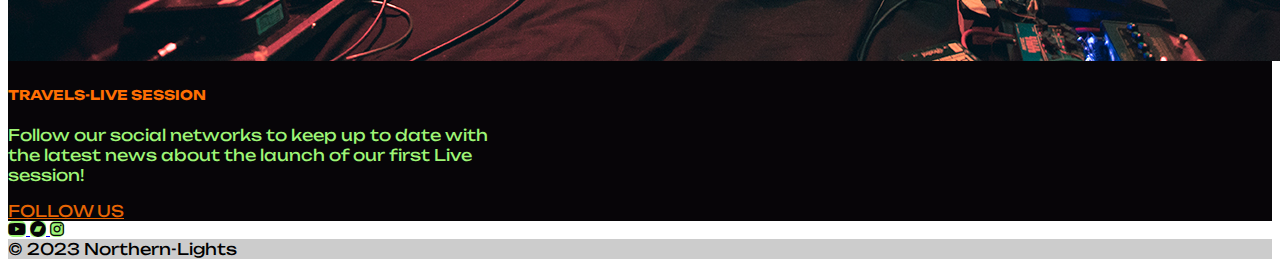
==== commit 1bf98943: "Add files via upload" ====
--- a/index.html
+++ b/index.html
@@ -35,7 +35,7 @@
                             <a class="linknav" href="./store.html">STORE</a>
                         </li>
                         <li class="nav-item p-5">
-                            <a class="linknav" href="./aboutus.html">ABOUT</a>
+                            <a class="linknav" href="./aboutus.html">ABOUT US</a>
                         </li>
                     </ul>
                 </div>
